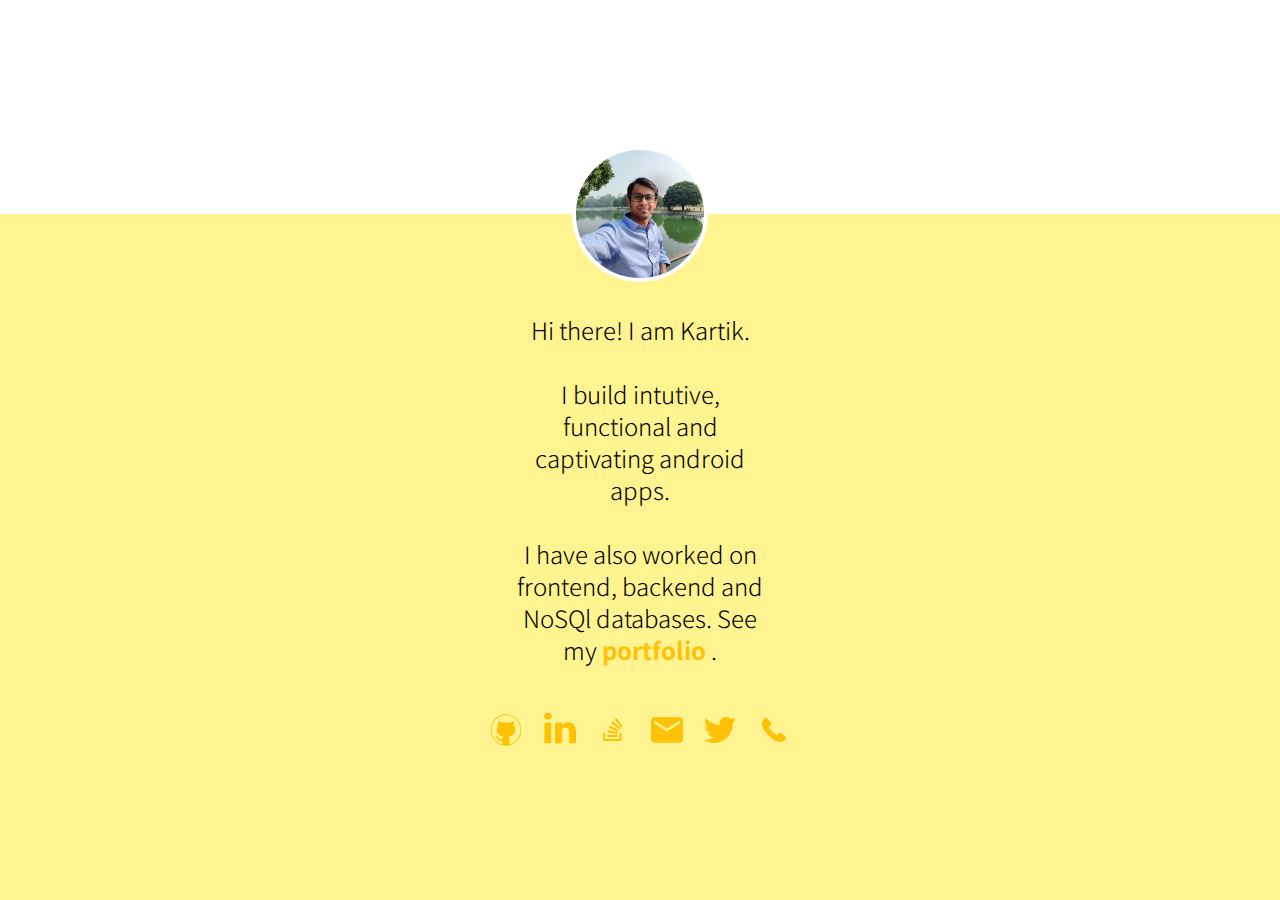
==== index.html @ c1d05f83 "description change" ====
<html lang="en">
   <head>
      <meta http-equiv="X-UA-Compatible" content="IE=edge">
      <meta name="theme-color" content="#FFC107">
      <meta name="mobile-web-app-capable" content="yes">
      <meta name="apple-mobile-web-app-capable" content="yes">
      <meta name="apple-mobile-web-app-status-bar-style" content="black-translucent">
      <meta name="apple-mobile-web-app-title" content="Kartik Shah">
      <link rel="author" href="https://www.linkedin.com/in/ikartiks">
      <meta charset="UTF-8">
      <title>Kartik Shah</title>
      <link href="https://fonts.googleapis.com/css?family=Noto+Sans+TC:300,400,500,700,900" rel="stylesheet">
      <link rel="shortcut icon" href="images/favicon.ico" />
      <link rel="stylesheet" href="design/base-min.css">
      <meta name="viewport" content="width=device-width, initial-scale=1.0">
      <meta name="theme-color" content="#ffffff">
      <meta name="description" content="Hi there! I am Kartik. I build intutive, functional and captivating android apps.">
   </head>
   <body>
      <div class="top"></div>
      <div class="content-container">
         <div class="content">
            <div class="avatar"></div>
            <p>Hi there! I am Kartik.</p>
            <p>I build intutive, functional and captivating android apps.</p>
            <p>I have also worked on frontend, backend and NoSQl databases. See my <a rel="me" href="portfolio.html" title="portfolio" >portfolio</a> .</p>
            <div class="icons">
               <a target="_blank" rel="me" href="https://github.com/ikartiks" title="GitHub" class="github"></a>
               <a target="_blank" rel="me" href="https://www.linkedin.com/in/ikartiks" title="Linked In" class="linkedin"></a>
               <!-- <a rel="me" target="_blank" href="https://medium.com/@romannurik" title="Medium" class="medium"></a>
                  <a rel="me" target="_blank" href="https://dribbble.com/romannurik" title="Dribbble" class="dribbble"></a> -->
               <a rel="me" target="_blank" href="https://stackoverflow.com/users/1826559/kartik-shah" title="Stackoverflow" class="stackoverflow"></a>
               <a rel="me" target="_blank" title="Email" class="email obfuscated" data-email="kartik shah" href="mailto:kartik.isworking@gmail.com"></a>
               <a target="_blank" rel="me" href="https://twitter.com/ikartiks" title="Twitter" class="twitter"></a>
               <a target="_blank" rel="me" href="tel:+91-9870659145" title="Call" class="call"></a>
            </div>
         </div>
      </div>
      <div class="bottom"></div>
      <!-- <script src="/lib/jquery/dist/jquery.min.js"></script> -->
      <script src="jslibs/fastclick.js"></script>
      <!-- <script src="/scripts/landing.js"></script> -->
   </body>
</html>
---- design/base-min.css ----
body,html{width:100%;height:100%;min-height:100%;margin:0;padding:0;-webkit-font-smoothing:antialiased;font-family:'Noto Sans TC',sans-serif;font-weight:300}.content a,body{position:relative}body{display:-webkit-flex;display:-ms-flexbox;display:flex;-webkit-flex-direction:column;-ms-flex-direction:column;flex-direction:column;-webkit-justify-content:flex-start;-ms-flex-pack:start;justify-content:flex-start;-webkit-align-items:center;-ms-flex-align:center;align-items:center}.top{background-color:#fff}.bottom,.content-container{background-color:#fff490;width:100%}.bottom,.top{-webkit-flex:1 0 auto;-ms-flex:1 0 auto;flex:1 0 auto}.content,.content-container{position:relative;display:-webkit-flex;display:-ms-flexbox;display:flex}.content a::before,.content-container::before,.icons a::after{content:'';position:absolute;top:0}.content-container{-webkit-justify-content:center;-ms-flex-pack:center;justify-content:center;-webkit-flex:0 0 auto;-ms-flex:0 0 auto;flex:0 0 auto}.content-container::before{left:0;background-color:#fff;width:100%;height:92px}.content{padding:24px;width:300px;-webkit-flex-direction:column;-ms-flex-direction:column;flex-direction:column;font-size:24px;line-height:32px}.content a{display:inline-block;font-weight:700;color:#FFC107;text-decoration:none;z-index:0}.content a::before{background-position:50% 0;left:-6px;right:-6px;border-radius:5px;bottom:0;z-index:-1;visibility:hidden;opacity:0}.content a:hover::before{opacity:.5;visibility:visible}.content a:active::before{opacity:1;visibility:visible}.content p:first-of-type{margin-top:32px}.content p:last-of-type{margin-bottom:40px}@media only screen and (max-width:360px){.content-container::before{height:76px}.content p:first-of-type{margin-top:24px}.content p:last-of-type{margin-bottom:32px}}.content p{width:256px;text-align:center;margin:16px auto}.avatar{width:128px;height:128px;background:url(../images/main.jpeg) #525252;background-size:cover;border-radius:50%;-webkit-align-self:center;-ms-flex-item-align:center;align-self:center;border:4px solid #fff}@media only screen and (max-width:360px){.content p{margin:8px}.avatar{width:96px;height:96px;border:4px solid #fff}}.icons{display:-webkit-flex;display:-ms-flexbox;display:flex;-webkit-flex-direction:row;-ms-flex-direction:row;flex-direction:row;-webkit-justify-content:space-between;-ms-flex-pack:justify;justify-content:space-between;margin:0 -8px}.icons a{display:block;width:32px;height:32px;padding:8px}.icons a::before{left:0;right:0}.icons a::after{left:0;right:0;bottom:0;background-repeat:no-repeat;background-position:50% 50%;background-size:32px 32px}@media only screen and (max-width:360px){.icons{margin:0}.icons a::after{background-size:24px 24px}}.icons .twitter::after{background-image:url(../images/icon_twitter.svg)}.icons .dribbble::after{background-image:url(../images/icon_dribbble.svg)}.icons .github::after{background-image:url(../images/github.svg);background-position:50% 50%!important}.icons .medium::after{background-image:url(../images/icon_medium.svg)}.icons .googleplus::after{background-image:url(../images/icon_googleplus.svg)}.icons .stackoverflow::after{background-image:url(../images/stackoverflow.svg);background-size:32px 32px!important}.icons .linkedin::after{background-image:url(../images/in.svg);background-position:50% 40%!important}.icons .email::after{background-image:url(../images/icon_email.svg)}.icons .call::after{background-image:url(../images/call.svg);background-size:30px 24px!important}
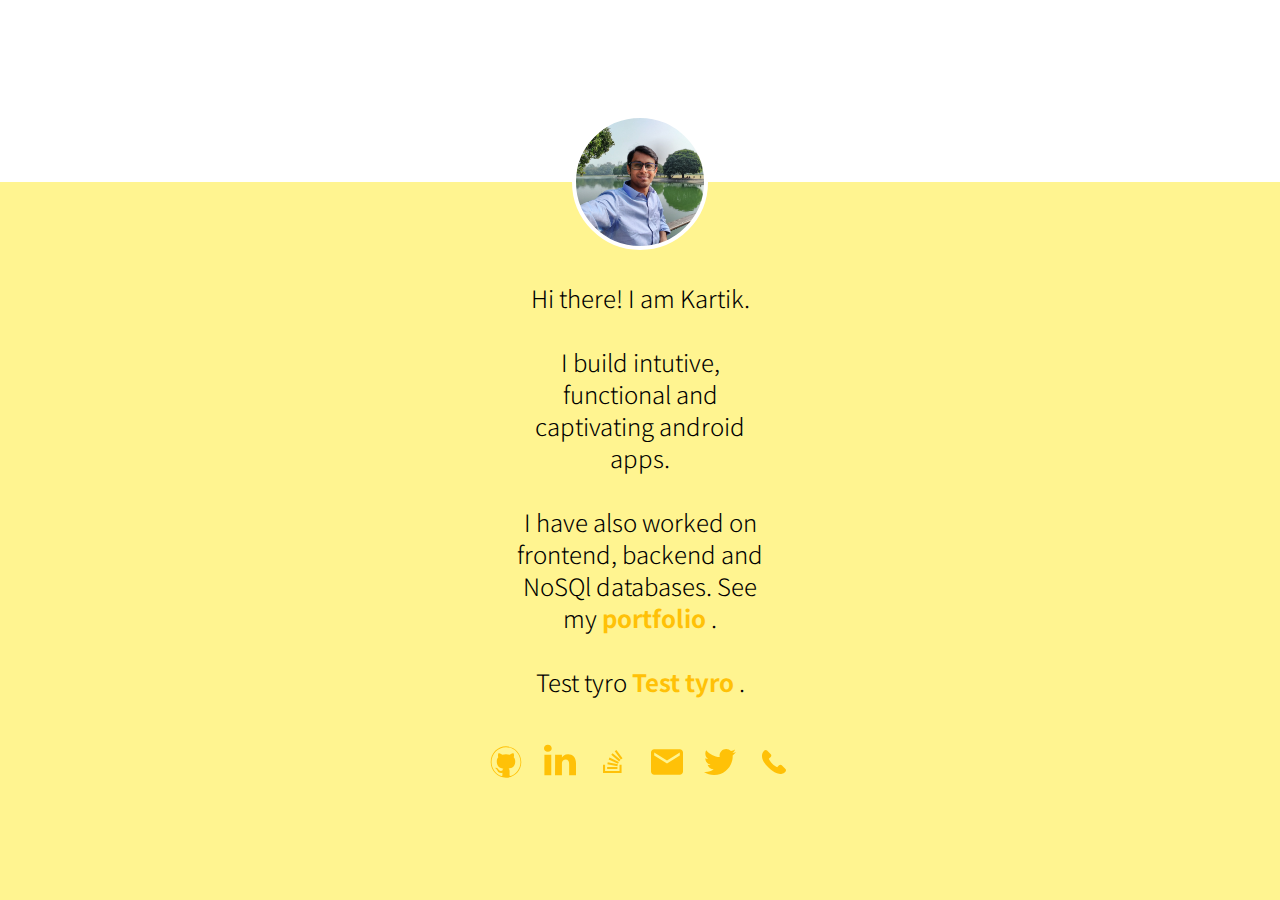
==== commit 3102260a: "test tyr new" ====
--- a/index.html
+++ b/index.html
@@ -24,6 +24,9 @@
             <p>Hi there! I am Kartik.</p>
             <p>I build intutive, functional and captivating android apps.</p>
             <p>I have also worked on frontend, backend and NoSQl databases. See my <a rel="me" href="portfolio.html" title="portfolio" >portfolio</a> .</p>
+
+            <p>Test tyro <a rel="me" href="test_tyro.html" title="test tyro" >Test tyro </a> .</p>
+
             <div class="icons">
                <a target="_blank" rel="me" href="https://github.com/ikartiks" title="GitHub" class="github"></a>
                <a target="_blank" rel="me" href="https://www.linkedin.com/in/ikartiks" title="Linked In" class="linkedin"></a>
@@ -32,13 +35,11 @@
                <a rel="me" target="_blank" href="https://stackoverflow.com/users/1826559/kartik-shah" title="Stackoverflow" class="stackoverflow"></a>
                <a rel="me" target="_blank" title="Email" class="email obfuscated" data-email="kartik shah" href="mailto:kartik.isworking@gmail.com"></a>
                <a target="_blank" rel="me" href="https://twitter.com/ikartiks" title="Twitter" class="twitter"></a>
-               <a target="_blank" rel="me" href="tel:+91-9870659145" title="Call" class="call"></a>
+               <a target="_blank" rel="me" href="tel:+61-404874569" title="Call" class="call"></a>
             </div>
          </div>
       </div>
       <div class="bottom"></div>
-      <!-- <script src="/lib/jquery/dist/jquery.min.js"></script> -->
-      <script src="jslibs/fastclick.js"></script>
-      <!-- <script src="/scripts/landing.js"></script> -->
+	<script src="jslibs/fastclick.js"></script>
    </body>
-</html>+</html>
--- a/design/base-min.css
+++ b/design/base-min.css
@@ -1 +1 @@
-body,html{width:100%;height:100%;min-height:100%;margin:0;padding:0;-webkit-font-smoothing:antialiased;font-family:'Noto Sans TC',sans-serif;font-weight:300}.content a,body{position:relative}body{display:-webkit-flex;display:-ms-flexbox;display:flex;-webkit-flex-direction:column;-ms-flex-direction:column;flex-direction:column;-webkit-justify-content:flex-start;-ms-flex-pack:start;justify-content:flex-start;-webkit-align-items:center;-ms-flex-align:center;align-items:center}.top{background-color:#fff}.bottom,.content-container{background-color:#fff490;width:100%}.bottom,.top{-webkit-flex:1 0 auto;-ms-flex:1 0 auto;flex:1 0 auto}.content,.content-container{position:relative;display:-webkit-flex;display:-ms-flexbox;display:flex}.content a::before,.content-container::before,.icons a::after{content:'';position:absolute;top:0}.content-container{-webkit-justify-content:center;-ms-flex-pack:center;justify-content:center;-webkit-flex:0 0 auto;-ms-flex:0 0 auto;flex:0 0 auto}.content-container::before{left:0;background-color:#fff;width:100%;height:92px}.content{padding:24px;width:300px;-webkit-flex-direction:column;-ms-flex-direction:column;flex-direction:column;font-size:24px;line-height:32px}.content a{display:inline-block;font-weight:700;color:#FFC107;text-decoration:none;z-index:0}.content a::before{background-position:50% 0;left:-6px;right:-6px;border-radius:5px;bottom:0;z-index:-1;visibility:hidden;opacity:0}.content a:hover::before{opacity:.5;visibility:visible}.content a:active::before{opacity:1;visibility:visible}.content p:first-of-type{margin-top:32px}.content p:last-of-type{margin-bottom:40px}@media only screen and (max-width:360px){.content-container::before{height:76px}.content p:first-of-type{margin-top:24px}.content p:last-of-type{margin-bottom:32px}}.content p{width:256px;text-align:center;margin:16px auto}.avatar{width:128px;height:128px;background:url(../images/main.jpeg) #525252;background-size:cover;border-radius:50%;-webkit-align-self:center;-ms-flex-item-align:center;align-self:center;border:4px solid #fff}@media only screen and (max-width:360px){.content p{margin:8px}.avatar{width:96px;height:96px;border:4px solid #fff}}.icons{display:-webkit-flex;display:-ms-flexbox;display:flex;-webkit-flex-direction:row;-ms-flex-direction:row;flex-direction:row;-webkit-justify-content:space-between;-ms-flex-pack:justify;justify-content:space-between;margin:0 -8px}.icons a{display:block;width:32px;height:32px;padding:8px}.icons a::before{left:0;right:0}.icons a::after{left:0;right:0;bottom:0;background-repeat:no-repeat;background-position:50% 50%;background-size:32px 32px}@media only screen and (max-width:360px){.icons{margin:0}.icons a::after{background-size:24px 24px}}.icons .twitter::after{background-image:url(../images/icon_twitter.svg)}.icons .dribbble::after{background-image:url(../images/icon_dribbble.svg)}.icons .github::after{background-image:url(../images/github.svg);background-position:50% 50%!important}.icons .medium::after{background-image:url(../images/icon_medium.svg)}.icons .googleplus::after{background-image:url(../images/icon_googleplus.svg)}.icons .stackoverflow::after{background-image:url(../images/stackoverflow.svg);background-size:32px 32px!important}.icons .linkedin::after{background-image:url(../images/in.svg);background-position:50% 40%!important}.icons .email::after{background-image:url(../images/icon_email.svg)}.icons .call::after{background-image:url(../images/call.svg);background-size:30px 24px!important}+body,html{width:100%;height:100%;min-height:100%;margin:0;padding:0;-webkit-font-smoothing:antialiased;font-family:'Noto Sans TC',sans-serif;font-weight:300;overflow: hidden;}.content a,body{position:relative}body{display:-webkit-flex;display:-ms-flexbox;display:flex;-webkit-flex-direction:column;-ms-flex-direction:column;flex-direction:column;-webkit-justify-content:flex-start;-ms-flex-pack:start;justify-content:flex-start;-webkit-align-items:center;-ms-flex-align:center;align-items:center}.top{background-color:#fff}.bottom,.content-container{background-color:#fff490;width:100%}.bottom,.top{-webkit-flex:1 0 auto;-ms-flex:1 0 auto;flex:1 0 auto}.content,.content-container{position:relative;display:-webkit-flex;display:-ms-flexbox;display:flex}.content a::before,.content-container::before,.icons a::after{content:'';position:absolute;top:0}.content-container{-webkit-justify-content:center;-ms-flex-pack:center;justify-content:center;-webkit-flex:0 0 auto;-ms-flex:0 0 auto;flex:0 0 auto}.content-container::before{left:0;background-color:#fff;width:100%;height:92px}.content{padding:24px;width:300px;-webkit-flex-direction:column;-ms-flex-direction:column;flex-direction:column;font-size:24px;line-height:32px}.content a{display:inline-block;font-weight:700;color:#FFC107;text-decoration:none;z-index:0}.content a::before{background-position:50% 0;left:-6px;right:-6px;border-radius:5px;bottom:0;z-index:-1;visibility:hidden;opacity:0}.content a:hover::before{opacity:.5;visibility:visible}.content a:active::before{opacity:1;visibility:visible}.content p:first-of-type{margin-top:32px}.content p:last-of-type{margin-bottom:40px}@media only screen and (max-width:360px){.content-container::before{height:76px}.content p:first-of-type{margin-top:24px}.content p:last-of-type{margin-bottom:32px}}.content p{width:256px;text-align:center;margin:16px auto}.avatar{width:128px;height:128px;background:url(../images/main.jpeg) #525252;background-size:cover;border-radius:50%;-webkit-align-self:center;-ms-flex-item-align:center;align-self:center;border:4px solid #fff}@media only screen and (max-width:360px){.content p{margin:8px}.avatar{width:96px;height:96px;border:4px solid #fff}}.icons{display:-webkit-flex;display:-ms-flexbox;display:flex;-webkit-flex-direction:row;-ms-flex-direction:row;flex-direction:row;-webkit-justify-content:space-between;-ms-flex-pack:justify;justify-content:space-between;margin:0 -8px}.icons a{display:block;width:32px;height:32px;padding:8px}.icons a::before{left:0;right:0}.icons a::after{left:0;right:0;bottom:0;background-repeat:no-repeat;background-position:50% 50%;background-size:32px 32px}@media only screen and (max-width:360px){.icons{margin:0}.icons a::after{background-size:24px 24px}}.icons .twitter::after{background-image:url(../images/icon_twitter.svg)}.icons .dribbble::after{background-image:url(../images/icon_dribbble.svg)}.icons .github::after{background-image:url(../images/github.svg);background-position:50% 50%!important}.icons .medium::after{background-image:url(../images/icon_medium.svg)}.icons .googleplus::after{background-image:url(../images/icon_googleplus.svg)}.icons .stackoverflow::after{background-image:url(../images/stackoverflow.svg);background-size:32px 32px!important}.icons .linkedin::after{background-image:url(../images/in.svg);background-position:50% 40%!important}.icons .email::after{background-image:url(../images/icon_email.svg)}.icons .call::after{background-image:url(../images/call.svg);background-size:30px 24px!important}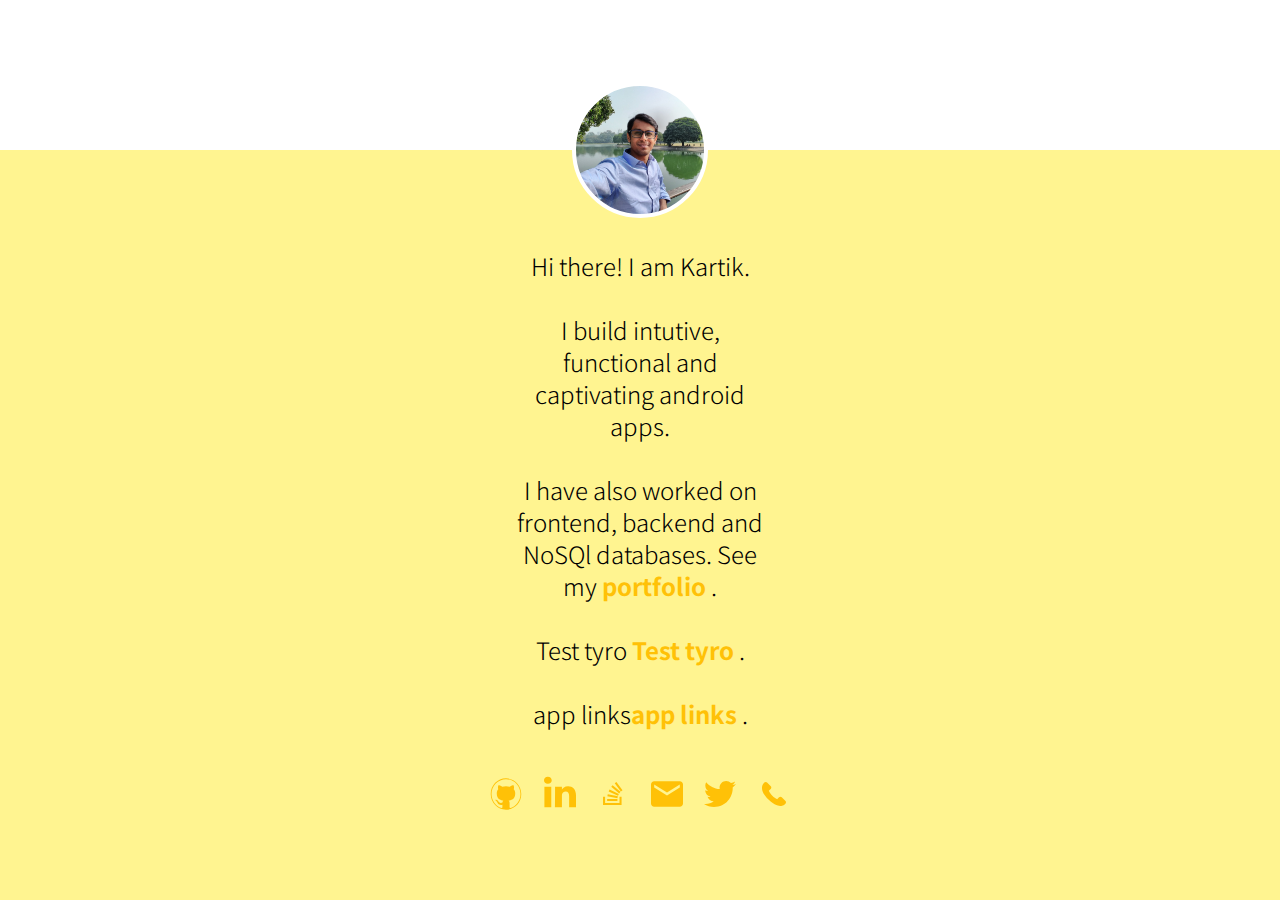
==== commit 18f76615: "add app links" ====
--- a/index.html
+++ b/index.html
@@ -27,6 +27,8 @@
 
             <p>Test tyro <a rel="me" href="test_tyro.html" title="test tyro" >Test tyro </a> .</p>
 
+            <p>app links<a rel="me" href=".well_known/applinks.json" title="test tyro" >app links</a> .</p>
+
             <div class="icons">
                <a target="_blank" rel="me" href="https://github.com/ikartiks" title="GitHub" class="github"></a>
                <a target="_blank" rel="me" href="https://www.linkedin.com/in/ikartiks" title="Linked In" class="linkedin"></a>
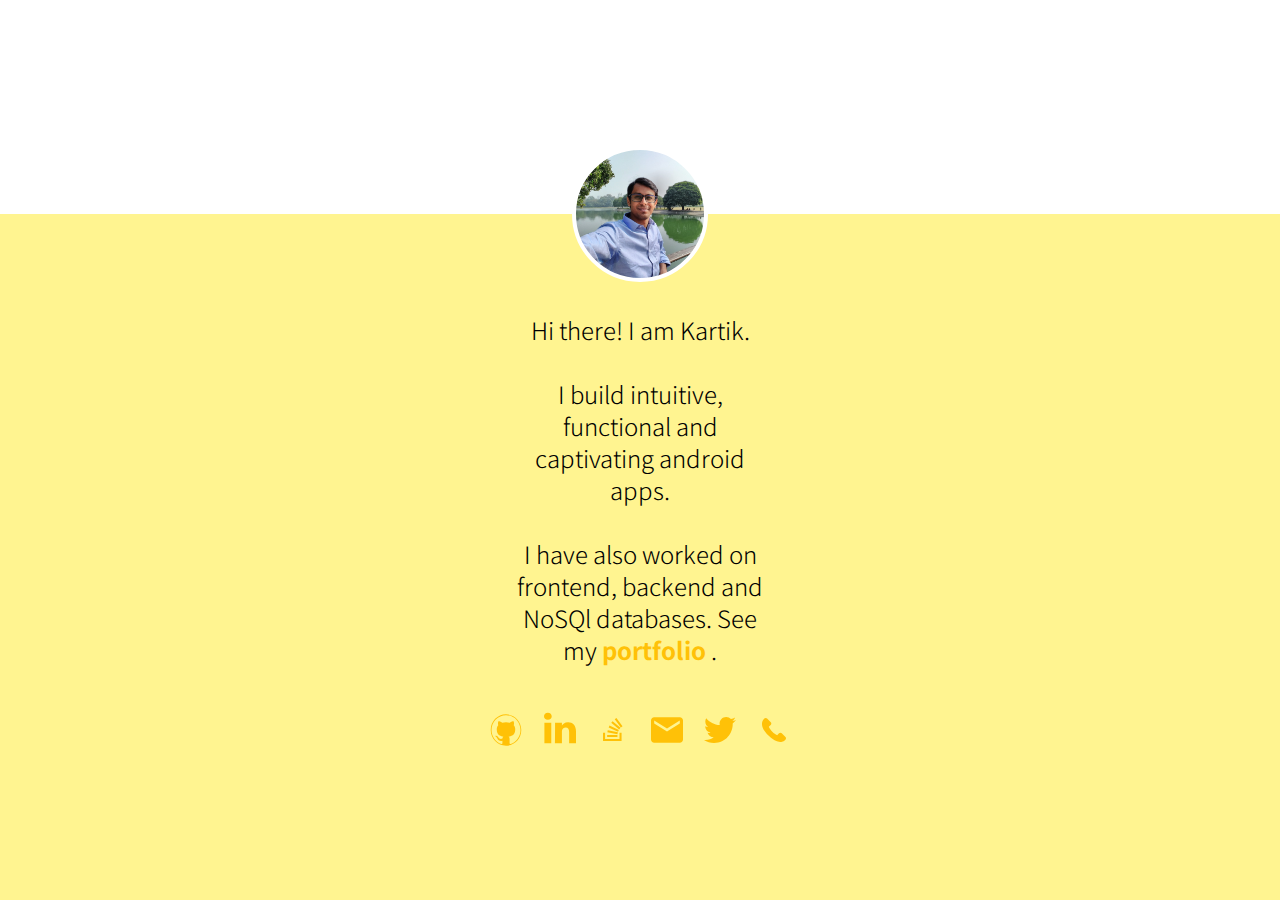
==== commit 3319c64d: "remove tyro code" ====
--- a/index.html
+++ b/index.html
@@ -22,13 +22,8 @@
          <div class="content">
             <div class="avatar"></div>
             <p>Hi there! I am Kartik.</p>
-            <p>I build intutive, functional and captivating android apps.</p>
+            <p>I build intuitive, functional and captivating android apps.</p>
             <p>I have also worked on frontend, backend and NoSQl databases. See my <a rel="me" href="portfolio.html" title="portfolio" >portfolio</a> .</p>
-
-            <p>Test tyro <a rel="me" href="test_tyro.html" title="test tyro" >Test tyro </a> .</p>
-
-            <p>app links<a rel="me" href=".well_known/applinks.json" title="test tyro" >app links</a> .</p>
-
             <div class="icons">
                <a target="_blank" rel="me" href="https://github.com/ikartiks" title="GitHub" class="github"></a>
                <a target="_blank" rel="me" href="https://www.linkedin.com/in/ikartiks" title="Linked In" class="linkedin"></a>
